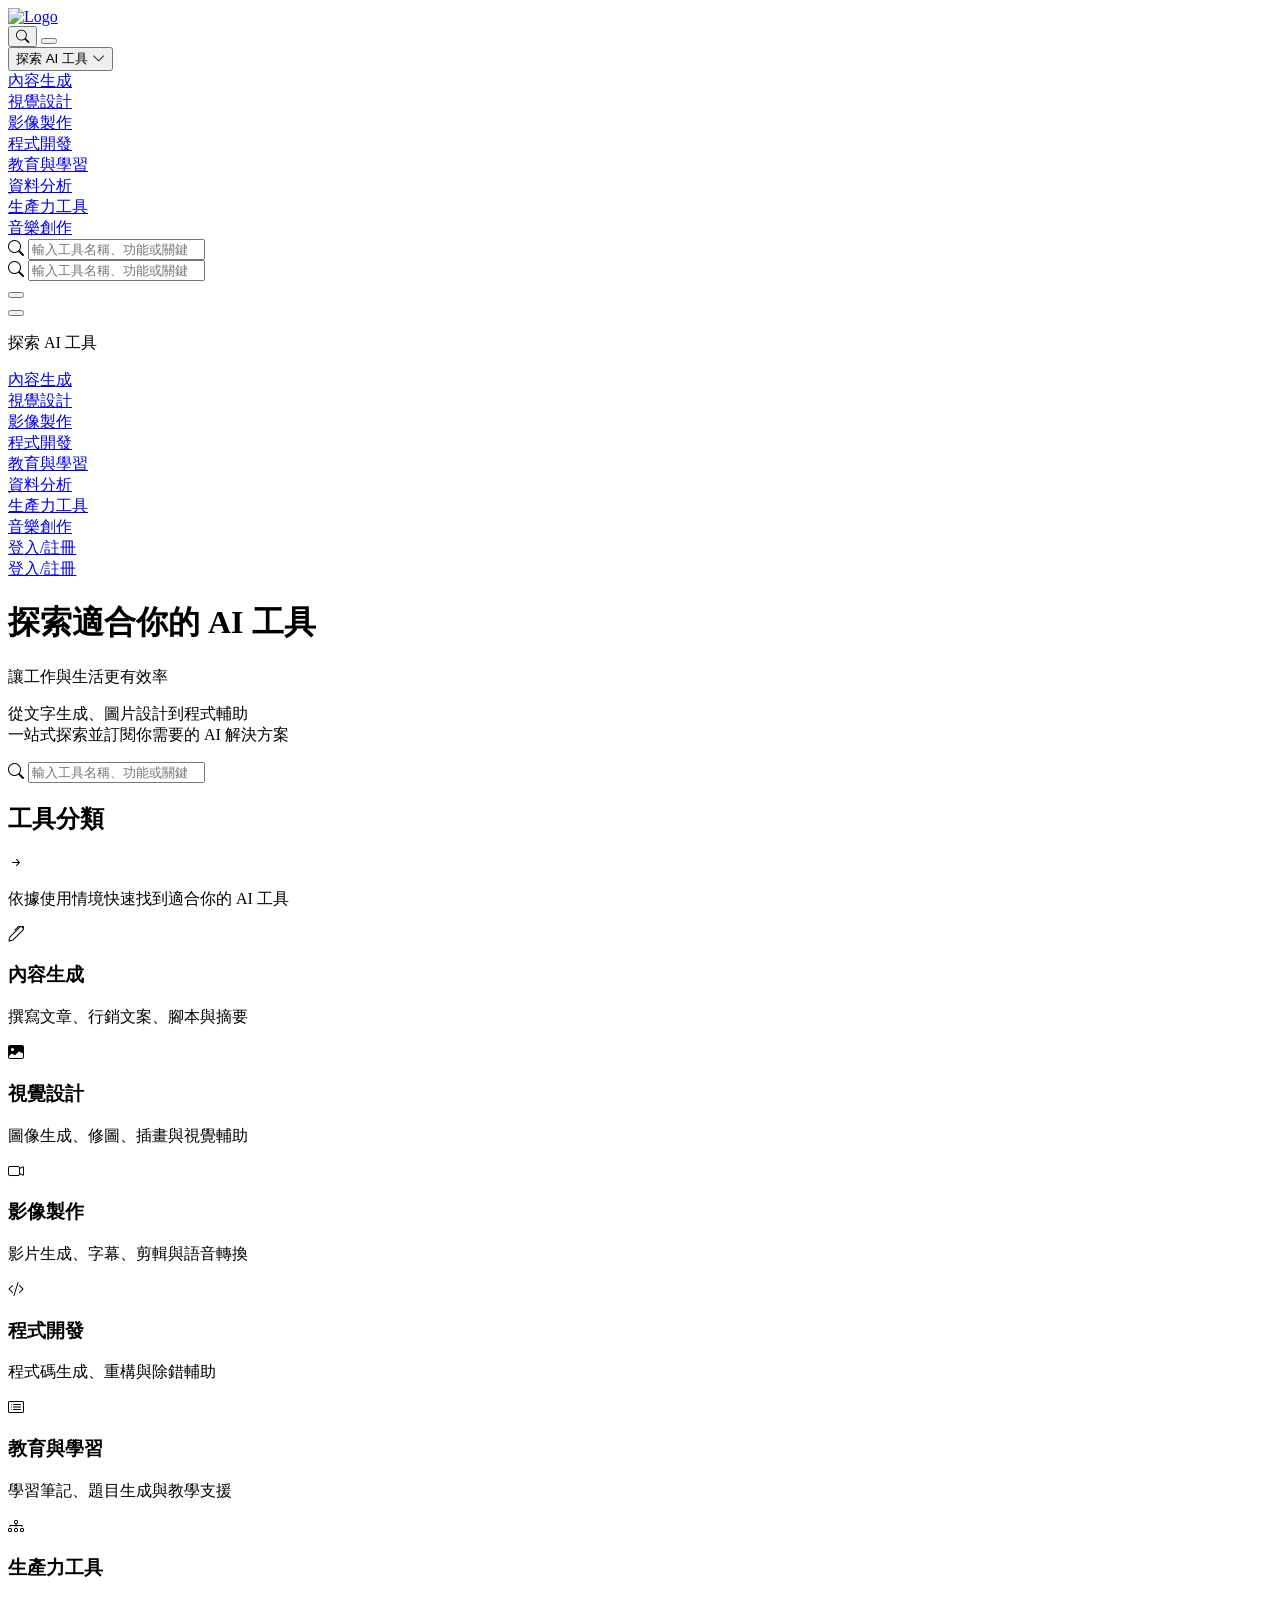
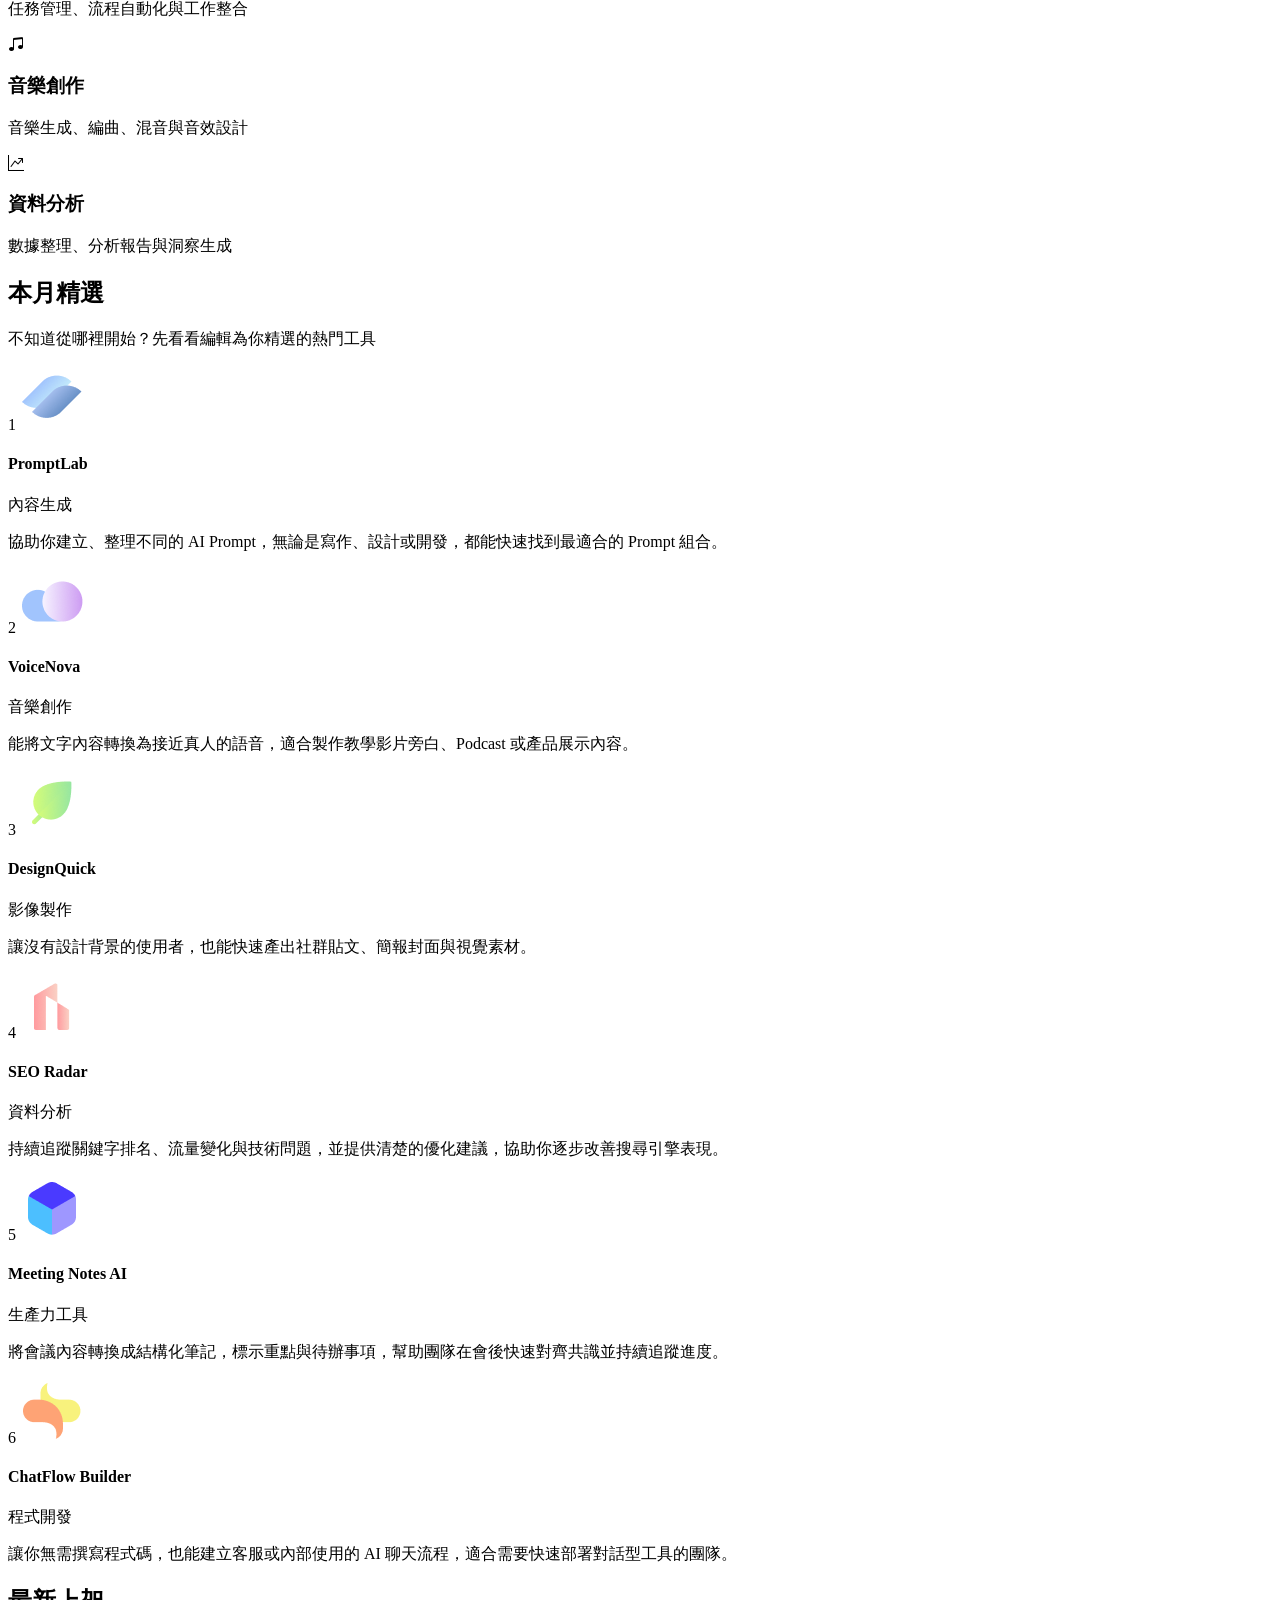
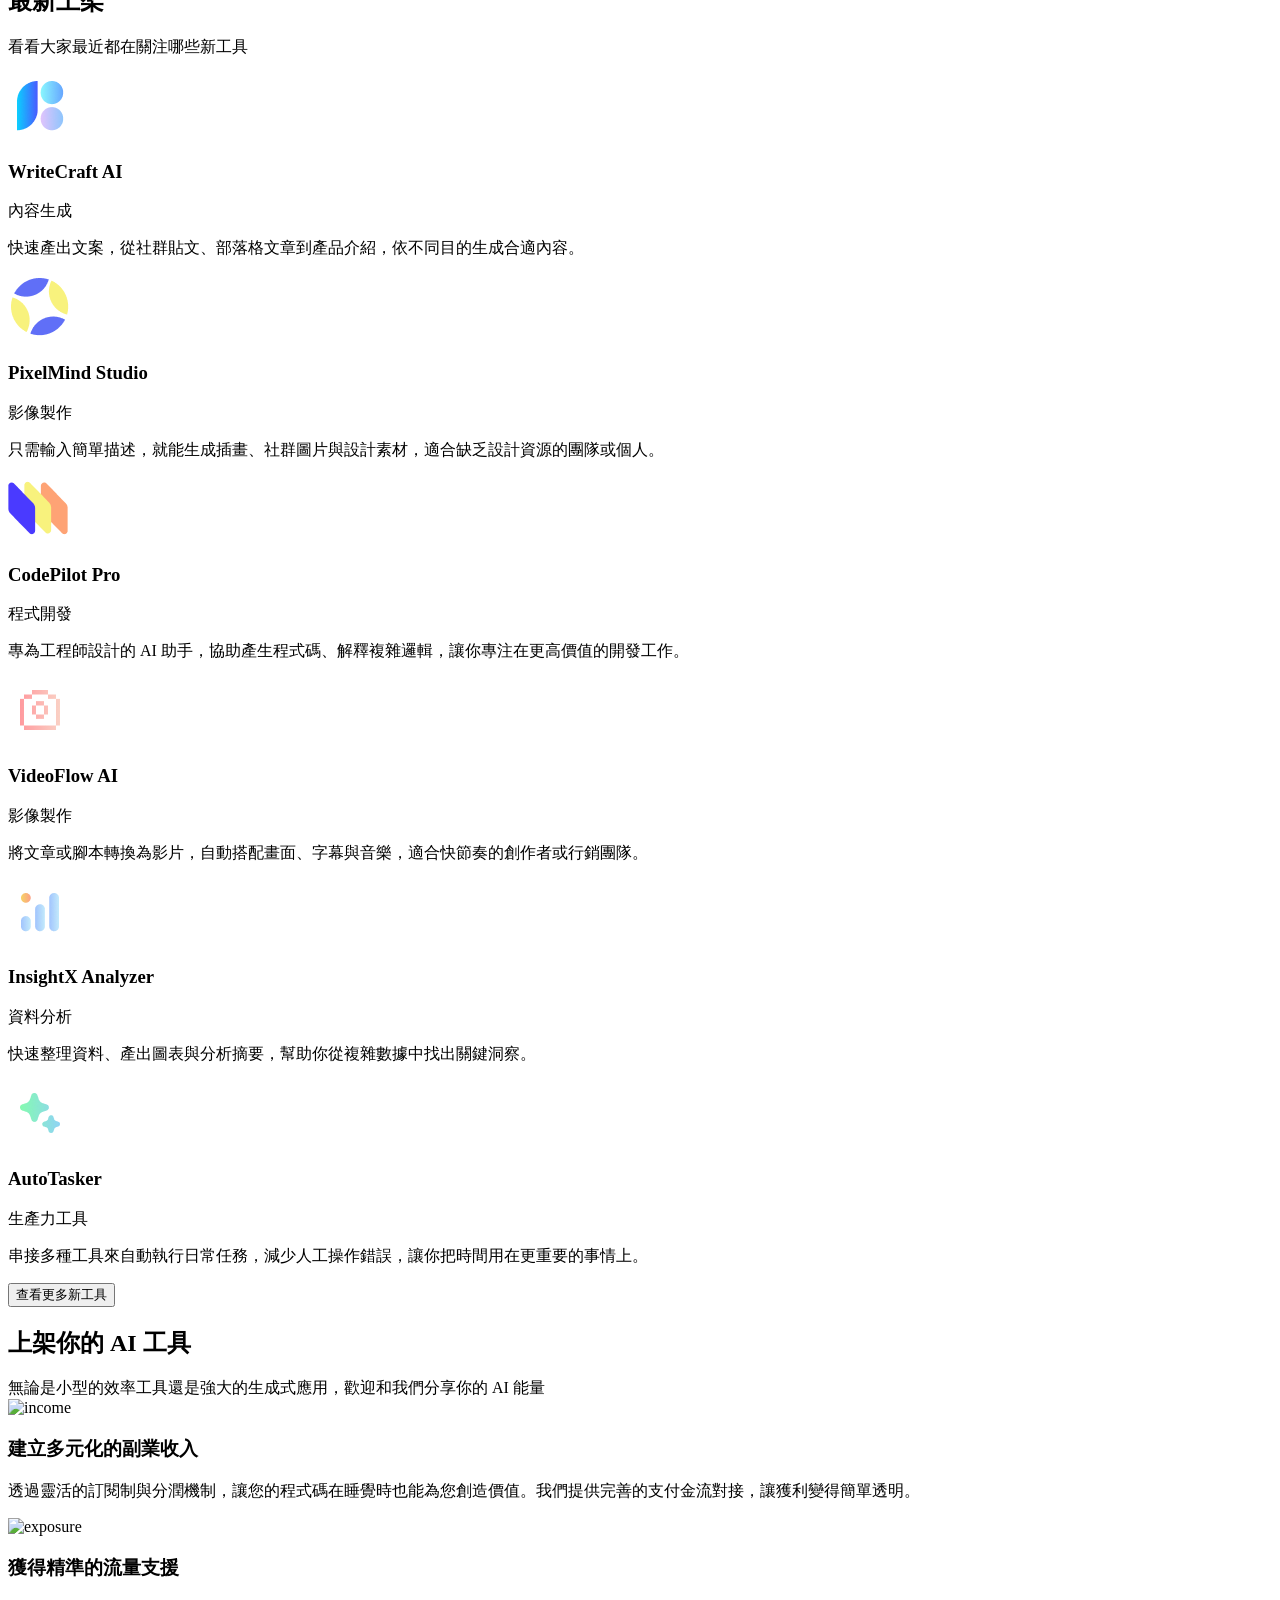
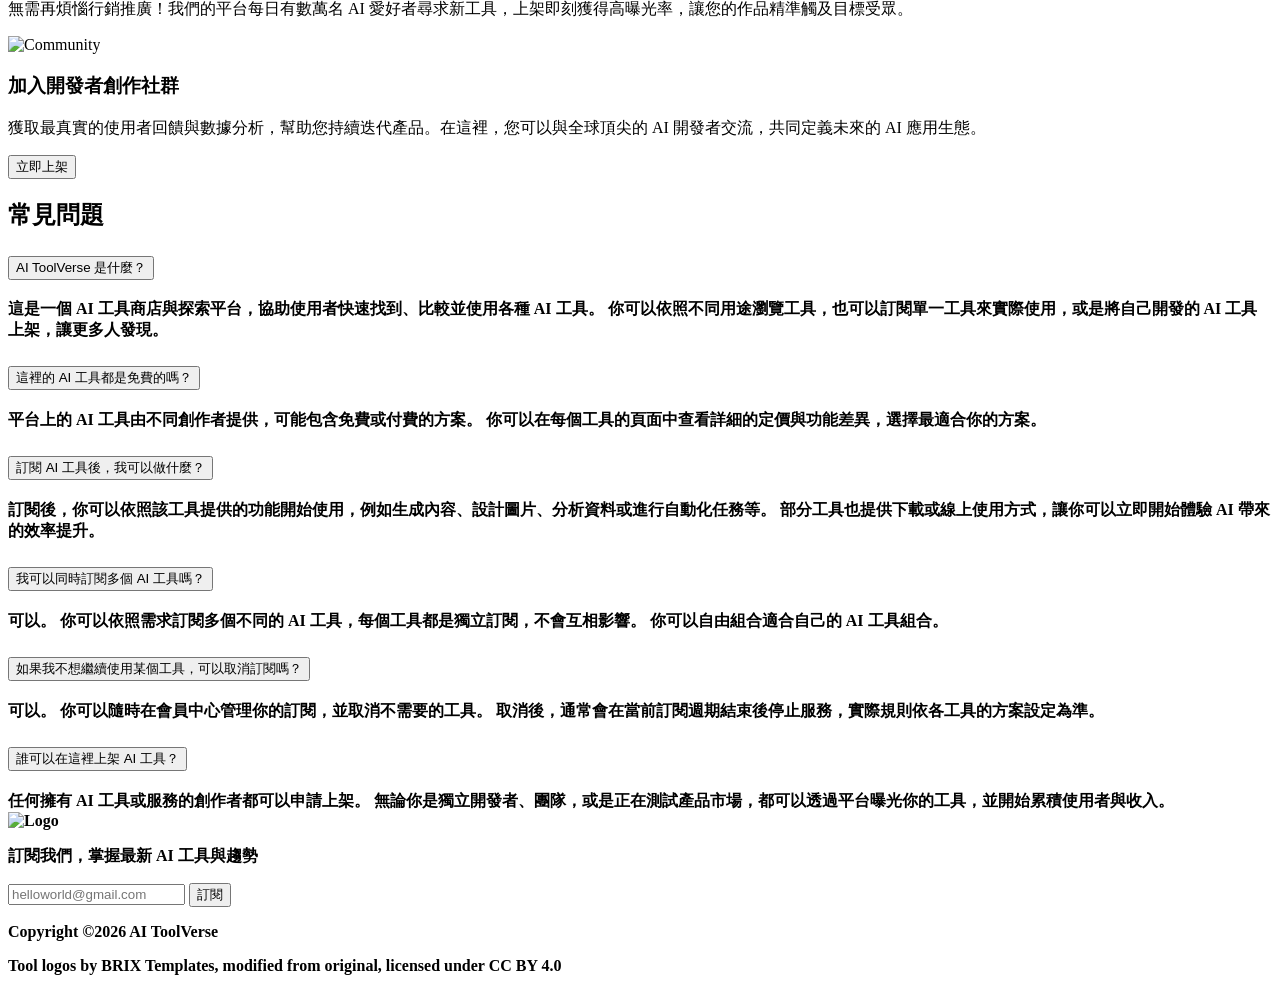
==== index.html @ 4deb785b "Updates" ====
<!DOCTYPE html>
<html lang="en">

<head>
  <meta charset="UTF-8" />
  <meta http-equiv="X-UA-Compatible" content="IE=edge" />
  <meta name="viewport" content="width=device-width, initial-scale=1.0" />
  <link rel="stylesheet" href="https://cdn.jsdelivr.net/npm/bootstrap-icons@1.13.1/font/bootstrap-icons.min.css">
  <title>index</title>
  <script type="module" crossorigin src="/week6-ai-Tool-Shop/assets/main-CasfZaQv.js"></script>
  <link rel="stylesheet" crossorigin href="/week6-ai-Tool-Shop/assets/main-BjvKILYa.css">
</head>

<body>
  <div class="container-lg">
    <nav class="navbar navbar-expand-lg navbar-dark bg-dark">
        <div class="container-fluid">
            <a href="../pages/index.html">
                <img src="/week6-ai-Tool-Shop/assets/Logo-BVlqBbcd.png" alt="Logo" class="logo me-5">
            </a>
            <div class="ms-auto d-flex justify-content-center align-items-center">
                <button class="navbar-toggler p-2 border-0 me-2" type="button" data-bs-toggle="collapse"
                    data-bs-target="#navbarSupportedContent" aria-controls="navbarSupportedContent"
                    aria-expanded="false" aria-label="Toggle navigation">
                    <i class="bi bi-search fs-4"></i>
                </button>
                <button class="navbar-toggler p-2 border-0" type="button" data-bs-toggle="offcanvas"
                    data-bs-target="#offcanvasNavbar" aria-controls="offcanvasNavbar">
                    <span class="navbar-toggler-icon"></span>
                </button>
            </div>
            <div class="dropdown me-4 d-none d-lg-block">
                <button class="btn btn-secondary bg-transparent border-0" type="button" id="dropdownMenuButton2"
                    data-bs-toggle="dropdown" aria-expanded="false">
                    探索 AI 工具
                    <i class="bi bi-chevron-down ms-2"></i>
                </button>
                <div class="dropdown-menu dropdown-menu-dark p-2 bg-white bg-opacity-8 border border-white border-opacity-12 border-radius"
                    aria-labelledby="dropdownMenuButton2">
                    <div>
                        <a class="dropdown-item active p-2" href="#">內容生成</a>
                    </div>
                    <div>
                        <a class="dropdown-item p-2" href="#">視覺設計</a>
                    </div>
                    <div>
                        <a class="dropdown-item p-2" href="#">影像製作</a>
                    </div>
                    <div>
                        <a class="dropdown-item p-2" href="#">程式開發</a>
                    </div>
                    <div>
                        <a class="dropdown-item p-2" href="#">教育與學習</a>
                    </div>
                    <div>
                        <a class="dropdown-item p-2" href="#">資料分析</a>
                    </div>
                    <div>
                        <a class="dropdown-item p-2" href="#">生產力工具</a>
                    </div>
                    <div>
                        <a class="dropdown-item p-2" href="#">音樂創作</a>
                    </div>
                </div>
            </div>
            <div class="position-relative d-none d-lg-block">
                <i class="bi bi-search fs-6 text-neutral-300 position-absolute top-50 translate-middle-y navbar-control-icon"></i>
                <input class="form-control me-2 bg-white text-dark" 
                    type="search" 
                    placeholder="輸入工具名稱、功能或關鍵字"
                    aria-label="Search">
            </div>
            <div class="collapse navbar-collapse" id="navbarSupportedContent">
                <div class="item bg-white bg-opacity-8 border border-white border-opacity-12 p-3 mt-3 d-lg-none d-flex nav-search-container">
                    <div class="position-relative flex-grow-1">
                        <i class="bi bi-search fs-6 text-neutral-300 position-absolute top-50 translate-middle-y navbar-control-icon "></i>
                        <input class="form-control me-2 bg-white text-dark" 
                            type="search" 
                            placeholder="輸入工具名稱、功能或關鍵字"
                            aria-label="Search">
                    </div>
                    <button type="button" 
                        class="btn-close btn-close-white p-2" 
                        data-bs-dismiss="offcanvas"
                        aria-label="Close">
                    </button>
                </div>
            </div>
            <div class="offcanvas offcanvas-end p-5 bg-white bg-opacity-8 border border-white border-opacity-12 d-lg-none"
                tabindex="-1" id="offcanvasNavbar" aria-labelledby="offcanvasNavbarLabel">
                <div class="offcanvas-header mb-4 p-0">
                    <button type="button" class="btn-close btn-close-white p-2" data-bs-dismiss="offcanvas"
                        aria-label="Close">
                    </button>
                </div>
                <div class="navbar-nav d-flex flex-column justify-content-between flex-grow-1">
                    <div>
                        <div class="border-bottom border-white border-opacity-12 mb-2">
                            <p class="h6 text-white p-3">探索 AI 工具</p>
                        </div>
                        <div>
                            <div class="mb-2">
                                <a class="nav-link p-2" href="#">內容生成</a>
                            </div>
                            <div class="mb-2">
                                <a class="nav-link p-2" href="#">視覺設計</a>
                            </div>
                            <div class="mb-2">
                                <a class="nav-link p-2" href="#">影像製作</a>
                            </div>
                            <div class="mb-2">
                                <a class="nav-link p-2" href="#">程式開發</a>
                            </div>
                            <div class="mb-2">
                                <a class="nav-link p-2" href="#">教育與學習</a>
                            </div>
                            <div class="mb-2">
                                <a class="nav-link p-2" href="#">資料分析</a>
                            </div>
                            <div class="mb-2">
                                <a class="nav-link p-2" href="#">生產力工具</a>
                            </div>
                            <div>
                                <a class="nav-link p-2" href="#">音樂創作</a>
                            </div>
                        </div>
                    </div>
                    <div class="d-flex justify-content-center align-items-center">
                        <a href="../pages/login.html" class="bg-primary offcanvas-login-link rounded-pill text-black">
                            登入/註冊
                        </a>
                    </div>
                </div>
            </div>
            <div>
                <a href="../pages/login.html" class="p-2 d-none d-lg-block">
                    登入/註冊
                </a>
            </div>
        </div>
    </nav>
</div>
    <main>
      <div class="index-hero-bg">
        <div class="container">
          <div class="index-hero">
            <h1 class="fs-2 display-lg-4 fw-bold mb-2 mb-lg-4">
              探索適合你的 AI 工具
            </h1>
            <span class="d-block fs-2 display-lg-4 fw-bold mb-4 mb-lg-5">
              讓工作與生活更有效率
            </span>
            <p class="text-neutral-200 mb-5 mb-lg-6 text-center">
              從文字生成、圖片設計到程式輔助<br>
              一站式探索並訂閱你需要的 AI 解決方案
            </p>
            <div class="position-relative">
              <i
                class="bi bi-search fs-6 text-neutral-300 position-absolute top-50 translate-middle-y index-control-icon "></i>
              <input class="form-control index-control-input me-2 bg-white text-dark" type="search"
                placeholder="輸入工具名稱、功能或關鍵字" aria-label="Search">
            </div>
          </div>
        </div>
      </div>
      <div class="tool-category py-8 py-lg-9">
        <div class="container-lg">
          <div class="d-flex justify-content-between align-items-center mb-2">
            <h2 class="fw-bold fs-3 fs-lg-2 mb-2">
              工具分類
            </h2>
            <i class="bi bi-arrow-right-short fs-4 p-2"></i>
          </div>
          <p class="text-neutral-200 mb-5">
            依據使用情境快速找到適合你的 AI 工具
          </p>
          <div class="row g-3 g-lg-4">
            <div class="col-6 col-lg-3">
              <div
                class="card p-5 p-lg-6 bg-white bg-opacity-8 border border-white border-opacity-12 text-center h-100">
                <i class="bi bi-pen fs-4 mb-4"></i>
                <h3 class="fs-6 fw-bold mb-1 fs-lg-5">內容生成</h3>
                <p class="text-neutral-200 fs-sm fs-lg-6">
                  撰寫文章、行銷文案、腳本與摘要
                </p>
              </div>
            </div>
            <div class="col-6 col-lg-3">
              <div
                class="card p-5 p-lg-6  bg-white bg-opacity-8 border border-white border-opacity-12 text-center h-100">
                <i class="bi bi-image-fill fs-4 mb-4"></i>
                <h3 class="fs-6 fw-bold mb-1 fs-lg-5">視覺設計</h3>
                <p class="text-neutral-200 fs-sm fs-lg-6">
                  圖像生成、修圖、插畫與視覺輔助
                </p>
              </div>
            </div>
            <div class="col-6 col-lg-3">
              <div
                class="card p-5 p-lg-6  bg-white bg-opacity-8 border border-white border-opacity-12 text-center h-100">
                <i class="bi bi-camera-video fs-4 mb-4"></i>
                <h3 class="fs-6 fw-bold mb-1 fs-lg-5">影像製作</h3>
                <p class="text-neutral-200 fs-sm fs-lg-6">
                  影片生成、字幕、剪輯與語音轉換
                </p>
              </div>
            </div>
            <div class="col-6 col-lg-3">
              <div
                class="card p-5 p-lg-6  bg-white bg-opacity-8 border border-white border-opacity-12 text-center h-100">
                <i class="bi bi-code-slash fs-4 mb-4"></i>
                <h3 class="fs-6 fw-bold mb-1 fs-lg-5">程式開發</h3>
                <p class="text-neutral-200 fs-sm fs-lg-6">
                  程式碼生成、重構與除錯輔助
                </p>
              </div>
            </div>
            <div class="col-6 col-lg-3">
              <div
                class="card p-5 p-lg-6  bg-white bg-opacity-8 border border-white border-opacity-12 text-center h-100">
                <i class="bi bi-card-list fs-4 mb-4"></i>
                <h3 class="fs-6 fw-bold mb-1 fs-lg-5">教育與學習</h3>
                <p class="text-neutral-200 fs-sm fs-lg-6">
                  學習筆記、題目生成與教學支援
                </p>
              </div>
            </div>
            <div class="col-6 col-lg-3">
              <div
                class="card p-5 p-lg-6  bg-white bg-opacity-8 border border-white border-opacity-12 text-center h-100">
                <i class="bi bi-diagram-3 fs-4 mb-4"></i>
                <h3 class="fs-6 fw-bold mb-1 fs-lg-5">生產力工具</h3>
                <p class="text-neutral-200 fs-sm fs-lg-6">
                  任務管理、流程自動化與工作整合
                </p>
              </div>
            </div>
            <div class="col-6 col-lg-3">
              <div
                class="card p-5 p-lg-6  bg-white bg-opacity-8 border border-white border-opacity-12 text-center h-100">
                <i class="bi bi-music-note-beamed fs-4 mb-4"></i>
                <h3 class="fs-6 fw-bold mb-1 fs-lg-5">音樂創作</h3>
                <p class="text-neutral-200 fs-sm fs-lg-6">
                  音樂生成、編曲、混音與音效設計
                </p>
              </div>
            </div>
            <div class="col-6 col-lg-3">
              <div
                class="card p-5 p-lg-6  bg-white bg-opacity-8 border border-white border-opacity-12 text-center h-100">
                <i class="bi bi-graph-up-arrow fs-4 mb-4"></i>
                <h3 class="fs-6 fw-bold mb-1 fs-lg-5">資料分析</h3>
                <p class="text-neutral-200 fs-sm fs-lg-6">
                  數據整理、分析報告與洞察生成
                </p>
              </div>
            </div>
          </div>
        </div>
      </div>
      <div class="monthly-picks py-8 py-lg-9">
        <div class="container-lg">
          <div class="mb-5">
            <h2 class="fw-bold fs-3 fs-lg-2 mb-2">
              本月精選
            </h2>
            <p class="text-neutral-200">
              不知道從哪裡開始？先看看編輯為你精選的熱門工具
            </p>
          </div>
          <div class="row g-4 g-lg-5 flex-nowrap overflow-x-auto flex-lg-wrap overflow-x-lg-visible">
            <div class="col-9 col-lg-4 col-lg-6">
              <div
                class="card px-5 py-4 px-lg-6 py-lg-5 d-flex flex-lg-row align-items-start align-items-lg-center h-100 border border-white border-opacity-12 bg-white bg-opacity-8 rounded">
                <span class="fw-bold fs-5 mb-4 mb-lg-0 me-lg-6">
                  1
                </span>
                <img src="[data-uri]" alt="PromptLab" class="mb-4 mb-lg-0 me-lg-6">
                <div>
                  <h4 class="fw-bold fs-5 fs-lg-4 mb-1">
                    PromptLab
                  </h4>
                  <span class="text-neutral-200 mb-2">
                    內容生成
                  </span>
                  <p>
                    協助你建立、整理不同的 AI Prompt，無論是寫作、設計或開發，都能快速找到最適合的 Prompt 組合。
                  </p>
                </div>
              </div>
            </div>
            <div class="col-9 col-lg-6">
              <div
                class="card px-5 py-4 px-lg-6 py-lg-5 d-flex flex-lg-row align-items-start align-items-lg-center h-100 border border-white border-opacity-12 bg-white bg-opacity-8 rounded">
                <span class="fw-bold fs-5 mb-4 mb-lg-0 me-lg-6">
                  2
                </span>
                <img src="[data-uri]" alt="VoiceNova" class="mb-4 mb-lg-0 me-lg-6">
                <div>
                  <h4 class="fw-bold fs-5 fs-lg-4 mb-1">
                    VoiceNova
                  </h4>
                  <span class="text-neutral-200 mb-2">
                    音樂創作
                  </span>
                  <p>
                    能將文字內容轉換為接近真人的語音，適合製作教學影片旁白、Podcast 或產品展示內容。
                  </p>
                </div>
              </div>
            </div>
            <div class="col-9 col-lg-6">
              <div
                class="card px-5 py-4 px-lg-6 py-lg-5 d-flex flex-lg-row align-items-start align-items-lg-center h-100 border border-white border-opacity-12 bg-white bg-opacity-8 rounded">
                <span class="fw-bold fs-5 mb-4 mb-lg-0 me-lg-6">
                  3
                </span>
                <img src="[data-uri]" alt="DesignQuick" class="mb-4 mb-lg-0 me-lg-6">
                <div>
                  <h4 class="fw-bold fs-5 fs-lg-4 mb-1">
                    DesignQuick
                  </h4>
                  <span class="text-neutral-200 mb-2">
                    影像製作
                  </span>
                  <p>
                    讓沒有設計背景的使用者，也能快速產出社群貼文、簡報封面與視覺素材。
                  </p>
                </div>
              </div>
            </div>
            <div class="col-9 col-lg-6">
              <div
                class="card px-5 py-4 px-lg-6 py-lg-5 d-flex flex-lg-row align-items-start align-items-lg-center h-100 border border-white border-opacity-12 bg-white bg-opacity-8 rounded">
                <span class="fw-bold fs-5 mb-4 mb-lg-0 me-lg-6">
                  4
                </span>
                <img src="[data-uri]" alt="SEO Radar" class="mb-4 mb-lg-0 me-lg-6">
                <div>
                  <h4 class="fw-bold fs-5 fs-lg-4 mb-1">
                    SEO Radar
                  </h4>
                  <span class="text-neutral-200 mb-2">
                    資料分析
                  </span>
                  <p>
                    持續追蹤關鍵字排名、流量變化與技術問題，並提供清楚的優化建議，協助你逐步改善搜尋引擎表現。
                  </p>
                </div>
              </div>
            </div>
            <div class="col-9 col-lg-6">
              <div
                class="card px-5 py-4 px-lg-6 py-lg-5 d-flex flex-lg-row align-items-start align-items-lg-center h-100 border border-white border-opacity-12 bg-white bg-opacity-8 rounded">
                <span class="fw-bold fs-5 mb-4 mb-lg-0 me-lg-6">
                  5
                </span>
                <img src="[data-uri]" alt="Meeting Notes AI" class="mb-4 mb-lg-0 me-lg-6">
                <div>
                  <h4 class="fw-bold fs-5 fs-lg-4 mb-1">
                    Meeting Notes AI
                  </h4>
                  <span class="text-neutral-200 mb-2">
                    生產力工具
                  </span>
                  <p>
                    將會議內容轉換成結構化筆記，標示重點與待辦事項，幫助團隊在會後快速對齊共識並持續追蹤進度。
                  </p>
                </div>
              </div>
            </div>
            <div class="col-9 col-lg-6">
              <div
                class="card px-5 py-4 px-lg-6 py-lg-5 d-flex flex-lg-row align-items-start align-items-lg-center h-100 border border-white border-opacity-12 bg-white bg-opacity-8 rounded">
                <span class="fw-bold fs-5 mb-4 mb-lg-0 me-lg-6">
                  6
                </span>
                <img src="[data-uri]" alt="ChatFlow Builder" class="mb-4 mb-lg-0 me-lg-6">
                <div>
                  <h4 class="fw-bold fs-5 fs-lg-4 mb-1">
                    ChatFlow Builder
                  </h4>
                  <span class="text-neutral-200 mb-2">
                    程式開發
                  </span>
                  <p>
                    讓你無需撰寫程式碼，也能建立客服或內部使用的 AI 聊天流程，適合需要快速部署對話型工具的團隊。
                  </p>
                </div>
              </div>
            </div>

          </div>
        </div>
      </div>
      <div class="new-arrivals py-8 py-lg-9">
        <div class="container-lg">
          <div class="text-center mb-5">
            <h2 class="fs-3 fs-lg-2 fw-bold">
              最新上架
            </h2>
            <p class="text-neutral-200">
              看看大家最近都在關注哪些新工具
            </p>
          </div>
          <div class="row g-4 flex-nowrap flex-lg-wrap overflow-x-auto overflow-x-lg-visible">
            <div class="col-9 col-lg-4">
              <div class="card p-4 p-lg-5 h-100 border border-white border-opacity-12 bg-white bg-opacity-8 rounded">
                <img src="[data-uri]" alt="WriteCraft AI" class="mb-4">
                <h3 class="fs-5 fs-lg-4 fw-bold mb-1">
                  WriteCraft AI
                </h3>
                <span class="text-neutral-200 mb-2">
                  內容生成
                </span>
                <p>
                  快速產出文案，從社群貼文、部落格文章到產品介紹，依不同目的生成合適內容。
                </p>
              </div>
            </div>
            <div class="col-9 col-lg-4">
              <div class="card p-4 p-lg-5 h-100 border border-white border-opacity-12 bg-white bg-opacity-8 rounded">
                <img src="[data-uri]" alt="PixelMind Studio" class="mb-4">
                <h3 class="fs-5 fw-bold mb-1">
                  PixelMind Studio
                </h3>
                <span class="text-neutral-200 mb-2">
                  影像製作
                </span>
                <p>
                  只需輸入簡單描述，就能生成插畫、社群圖片與設計素材，適合缺乏設計資源的團隊或個人。
                </p>
              </div>
            </div>
            <div class="col-9 col-lg-4">
              <div class="card p-4 p-lg-5 h-100 border border-white border-opacity-12 bg-white bg-opacity-8 rounded">
                <img src="[data-uri]" alt="CodePilot Pro" class="mb-4">
                <h3 class="fs-5 fs-lg-4 fw-bold mb-1">
                  CodePilot Pro
                </h3>
                <span class="text-neutral-200 mb-2">
                  程式開發
                </span>
                <p>
                  專為工程師設計的 AI 助手，協助產生程式碼、解釋複雜邏輯，讓你專注在更高價值的開發工作。
                </p>
              </div>
            </div>
            <div class="col-9 col-lg-4">
              <div class="card p-4 p-lg-5 h-100 border border-white border-opacity-12 bg-white bg-opacity-8 rounded">
                <img src="[data-uri]" alt="VideoFlow AI" class="mb-4">
                <h3 class="fs-5 fs-lg-4 fw-bold mb-1">
                  VideoFlow AI
                </h3>
                <span class="text-neutral-200 mb-2">
                  影像製作
                </span>
                <p>
                  將文章或腳本轉換為影片，自動搭配畫面、字幕與音樂，適合快節奏的創作者或行銷團隊。
                </p>
              </div>
            </div>
            <div class="col-9 col-lg-4">
              <div class="card p-4 p-lg-5 h-100 border border-white border-opacity-12 bg-white bg-opacity-8 rounded">
                <img src="[data-uri]" alt="InsightX Analyzer" class="mb-4">
                <h3 class="fs-5 fs-lg-4 fw-bold mb-1">
                  InsightX Analyzer
                </h3>
                <span class="text-neutral-200 mb-2">
                  資料分析
                </span>
                <p>
                  快速整理資料、產出圖表與分析摘要，幫助你從複雜數據中找出關鍵洞察。
                </p>
              </div>
            </div>
            <div class="col-9 col-lg-4">
              <div class="card p-4 p-lg-5 h-100 border border-white border-opacity-12 bg-white bg-opacity-8 rounded">
                <img src="[data-uri]" alt="AutoTasker" class="mb-4">
                <h3 class="fs-5 fs-lg-4 fw-bold mb-1">
                  AutoTasker
                </h3>
                <span class="text-neutral-200 mb-2">
                  生產力工具
                </span>
                <p>
                  串接多種工具來自動執行日常任務，減少人工操作錯誤，讓你把時間用在更重要的事情上。
                </p>
              </div>
            </div>
          </div>
          <div class="text-center">
            <button type="button"
              class="btn btn-primary py-2 px-5 mt-5 offcanvas-login-link rounded-pill">查看更多新工具</button>
          </div>
        </div>
      </div>
      <div class="submit-tool py-8">
        <div class="container-lg">
          <div class="d-flex flex-column justify-content-center align-items-center">
            <div class="mb-5 text-center">
              <h2 class="fs-3 fs-lg-2 fw-bold mb-2">
                上架你的 AI 工具
              </h2>
              <span class="text-neutral-200">
                無論是小型的效率工具還是強大的生成式應用，歡迎和我們分享你的 AI 能量
              </span>
            </div>
            <div class="row">
              <div class="col-lg-4 h-100">
                <div class="p-4 p-lg-5 text-center">
                  <img src="/week6-ai-Tool-Shop/assets/index-income-Dlcc-_CM.png" alt="income" class="mb-2">
                  <h3 class="fs-5 fs-lg-4 fw-bold mb-2">
                    建立多元化的副業收入
                  </h3>
                  <p class="text-neutral-200">
                    透過靈活的訂閱制與分潤機制，讓您的程式碼在睡覺時也能為您創造價值。我們提供完善的支付金流對接，讓獲利變得簡單透明。
                  </p>
                </div>
              </div>
              <div class="col-lg-4 h-100">
                <div class="p-4 p-lg-5 text-center">
                  <img src="/week6-ai-Tool-Shop/assets/index-exposure-CiL5MiqP.png" alt="exposure" class="mb-2">
                  <h3 class="fs-5 fs-lg-4 fw-bold mb-2">
                    獲得精準的流量支援
                  </h3>
                  <p class="text-neutral-200">
                    無需再煩惱行銷推廣！我們的平台每日有數萬名 AI 愛好者尋求新工具，上架即刻獲得高曝光率，讓您的作品精準觸及目標受眾。
                  </p>
                </div>
              </div>
              <div class="col-lg-4 h-100">
                <div class="p-4 p-lg-5 text-center">
                  <img src="/week6-ai-Tool-Shop/assets/index-Community-BXPogrwa.png" alt="Community" class="mb-2">
                  <h3 class="fs-5 fs-lg-4 fw-bold mb-2">
                    加入開發者創作社群
                  </h3>
                  <p class="text-neutral-200">
                    獲取最真實的使用者回饋與數據分析，幫助您持續迭代產品。在這裡，您可以與全球頂尖的 AI 開發者交流，共同定義未來的 AI 應用生態。
                  </p>
                </div>
              </div>
            </div>
            <div>
              <button type="button"
                class="btn btn-primary py-2 px-5 mt-5 offcanvas-login-link rounded-pill">立即上架</button>
            </div>
          </div>
        </div>
      </div>
      <div class="faq py-8 py-lg-9">
        <div class="container">
          <div class="row justify-content-center">
            <div class="col-lg-10">
              <div class="text-center mb-5">
                <h2 class="fs-3 fs-lg-2 fw-bold">
                  常見問題
                </h2>
              </div>
              <div class="accordion" id="accordionExample">
                <div class="accordion-item border-0">
                  <h2 class="accordion-header" id="headingOne">
                    <button class="accordion-button text-white border-bottom border-white border-opacity-12 p-4"
                      type="button" data-bs-toggle="collapse" data-bs-target="#collapseOne" aria-expanded="true"
                      aria-controls="collapseOne">
                      AI ToolVerse 是什麼？
                    </button>
                  </h2>
                  <div id="collapseOne" class="accordion-collapse collapse show p-4" aria-labelledby="headingOne"
                    data-bs-parent="#accordionExample">
                    <div class="accordion-body">
                      <strong class="text-neutral-200">這是一個 AI 工具商店與探索平台，協助使用者快速找到、比較並使用各種 AI 工具。
                        你可以依照不同用途瀏覽工具，也可以訂閱單一工具來實際使用，或是將自己開發的 AI 工具上架，讓更多人發現。
                    </div>
                  </div>
                </div>
                <div class="accordion-item border-0">
                  <h2 class="accordion-header" id="headingTwo">
                    <button
                      class="accordion-button text-white border-bottom border-white border-opacity-12 p-4 collapsed"
                      type="button" data-bs-toggle="collapse" data-bs-target="#collapseTwo" aria-expanded="false"
                      aria-controls="collapseTwo">
                      這裡的 AI 工具都是免費的嗎？
                    </button>
                  </h2>
                  <div id="collapseTwo" class="accordion-collapse collapse p-4" aria-labelledby="headingTwo"
                    data-bs-parent="#accordionExample">
                    <div class="accordion-body">
                      <strong class="text-neutral-200">平台上的 AI 工具由不同創作者提供，可能包含免費或付費的方案。
                        你可以在每個工具的頁面中查看詳細的定價與功能差異，選擇最適合你的方案。
                    </div>
                  </div>
                </div>
                <div class="accordion-item border-0">
                  <h2 class="accordion-header" id="headingThree">
                    <button
                      class="accordion-button text-white border-bottom border-white border-opacity-12 p-4 collapsed"
                      type="button" data-bs-toggle="collapse" data-bs-target="#collapseThree" aria-expanded="false"
                      aria-controls="collapseThree">
                      訂閱 AI 工具後，我可以做什麼？
                    </button>
                  </h2>
                  <div id="collapseThree" class="accordion-collapse collapse p-4" aria-labelledby="headingThree"
                    data-bs-parent="#accordionExample">
                    <div class="accordion-body">
                      <strong class="text-neutral-200">訂閱後，你可以依照該工具提供的功能開始使用，例如生成內容、設計圖片、分析資料或進行自動化任務等。
                        部分工具也提供下載或線上使用方式，讓你可以立即開始體驗 AI 帶來的效率提升。
                    </div>
                  </div>
                </div>
                <div class="accordion-item border-0">
                  <h2 class="accordion-header" id="headingFour">
                    <button
                      class="accordion-button text-white border-bottom border-white border-opacity-12 p-4 collapsed"
                      type="button" data-bs-toggle="collapse" data-bs-target="#collapseFour" aria-expanded="false"
                      aria-controls="collapseFour">
                      我可以同時訂閱多個 AI 工具嗎？
                    </button>
                  </h2>
                  <div id="collapseFour" class="accordion-collapse collapse p-4" aria-labelledby="headingFour"
                    data-bs-parent="#accordionExample">
                    <div class="accordion-body">
                      <strong class="text-neutral-200">可以。 你可以依照需求訂閱多個不同的 AI 工具，每個工具都是獨立訂閱，不會互相影響。 你可以自由組合適合自己的 AI 工具組合。
                    </div>
                  </div>
                </div>
                <div class="accordion-item border-0">
                  <h2 class="accordion-header" id="headingFive">
                    <button
                      class="accordion-button text-white border-bottom border-white border-opacity-12 p-4 collapsed"
                      type="button" data-bs-toggle="collapse" data-bs-target="#collapseFive" aria-expanded="false"
                      aria-controls="collapseFive">
                      如果我不想繼續使用某個工具，可以取消訂閱嗎？
                    </button>
                  </h2>
                  <div id="collapseFive" class="accordion-collapse collapse p-4" aria-labelledby="headingFive"
                    data-bs-parent="#accordionExample">
                    <div class="accordion-body">
                      <strong class="text-neutral-200">可以。 你可以隨時在會員中心管理你的訂閱，並取消不需要的工具。
                        取消後，通常會在當前訂閱週期結束後停止服務，實際規則依各工具的方案設定為準。
                    </div>
                  </div>
                </div>
                <div class="accordion-item border-0">
                  <h2 class="accordion-header" id="headingSix">
                    <button
                      class="accordion-button text-white border-bottom border-white border-opacity-12 p-4 collapsed"
                      type="button" data-bs-toggle="collapse" data-bs-target="#collapseSix" aria-expanded="false"
                      aria-controls="collapseSix">
                      誰可以在這裡上架 AI 工具？
                    </button>
                  </h2>
                  <div id="collapseSix" class="accordion-collapse collapse p-4" aria-labelledby="headingSix"
                    data-bs-parent="#accordionExample">
                    <div class="accordion-body">
                      <strong class="text-neutral-200">任何擁有 AI 工具或服務的創作者都可以申請上架。
                        無論你是獨立開發者、團隊，或是正在測試產品市場，都可以透過平台曝光你的工具，並開始累積使用者與收入。
                    </div>
                  </div>
                </div>
              </div>
            </div>
          </div>
        </div>
      </div>
      </div>
    </main>



    <footer class="bg-neutral-500 py-8">
    <div class="container">
        <div class="d-flex flex-column flex-lg-row justify-content-lg-between mb-6">
            <div class="mb-5">
                <img src="/week6-ai-Tool-Shop/assets/Logo-BVlqBbcd.png" alt="Logo" class="logo">
            </div>
            <div>
                <p class="text-white fw-normal mb-2">
                    訂閱我們，掌握最新 AI 工具與趨勢
                </p>
                <div class="input-group mb-3">
                    <input type="text" class="form-control py-2 px-4 bg-white " placeholder="helloworld@gmail.com"
                        aria-label="Recipient's username" aria-describedby="button-addon2">
                    <button class="btn btn-outline-secondary bg-primary text-black border-white border-opacity-12" type="button"
                        id="button-addon2">訂閱</button>
                </div>
            </div>
        </div>
        <div class="pt-5 text-center text-neutral-200 border-top border-white border-opacity-12">
            <p class="mb-1 fs-sm">Copyright ©2026 AI ToolVerse</p>
            <p class="fs-sm">Tool logos by BRIX Templates, modified from original, licensed under CC BY 4.0</p>
        </div>
    </div>
</footer>
</body>

</html>
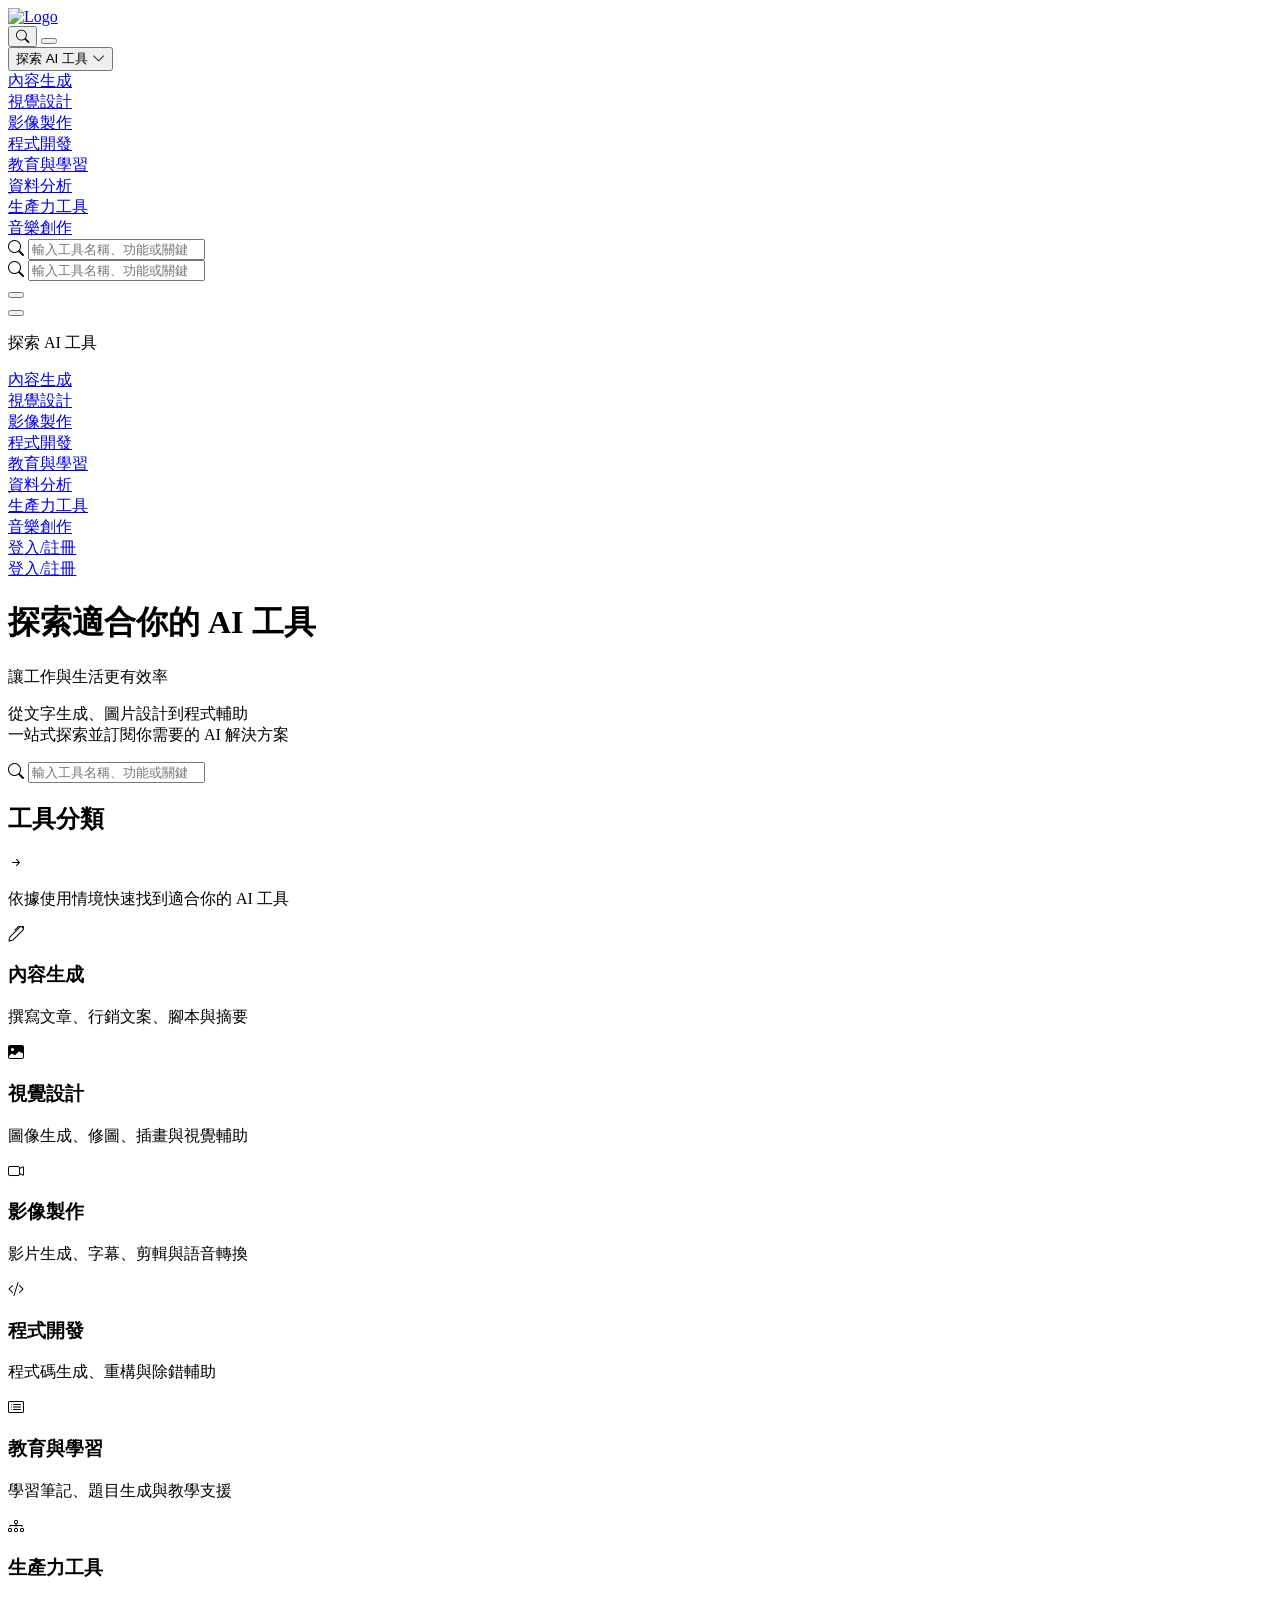
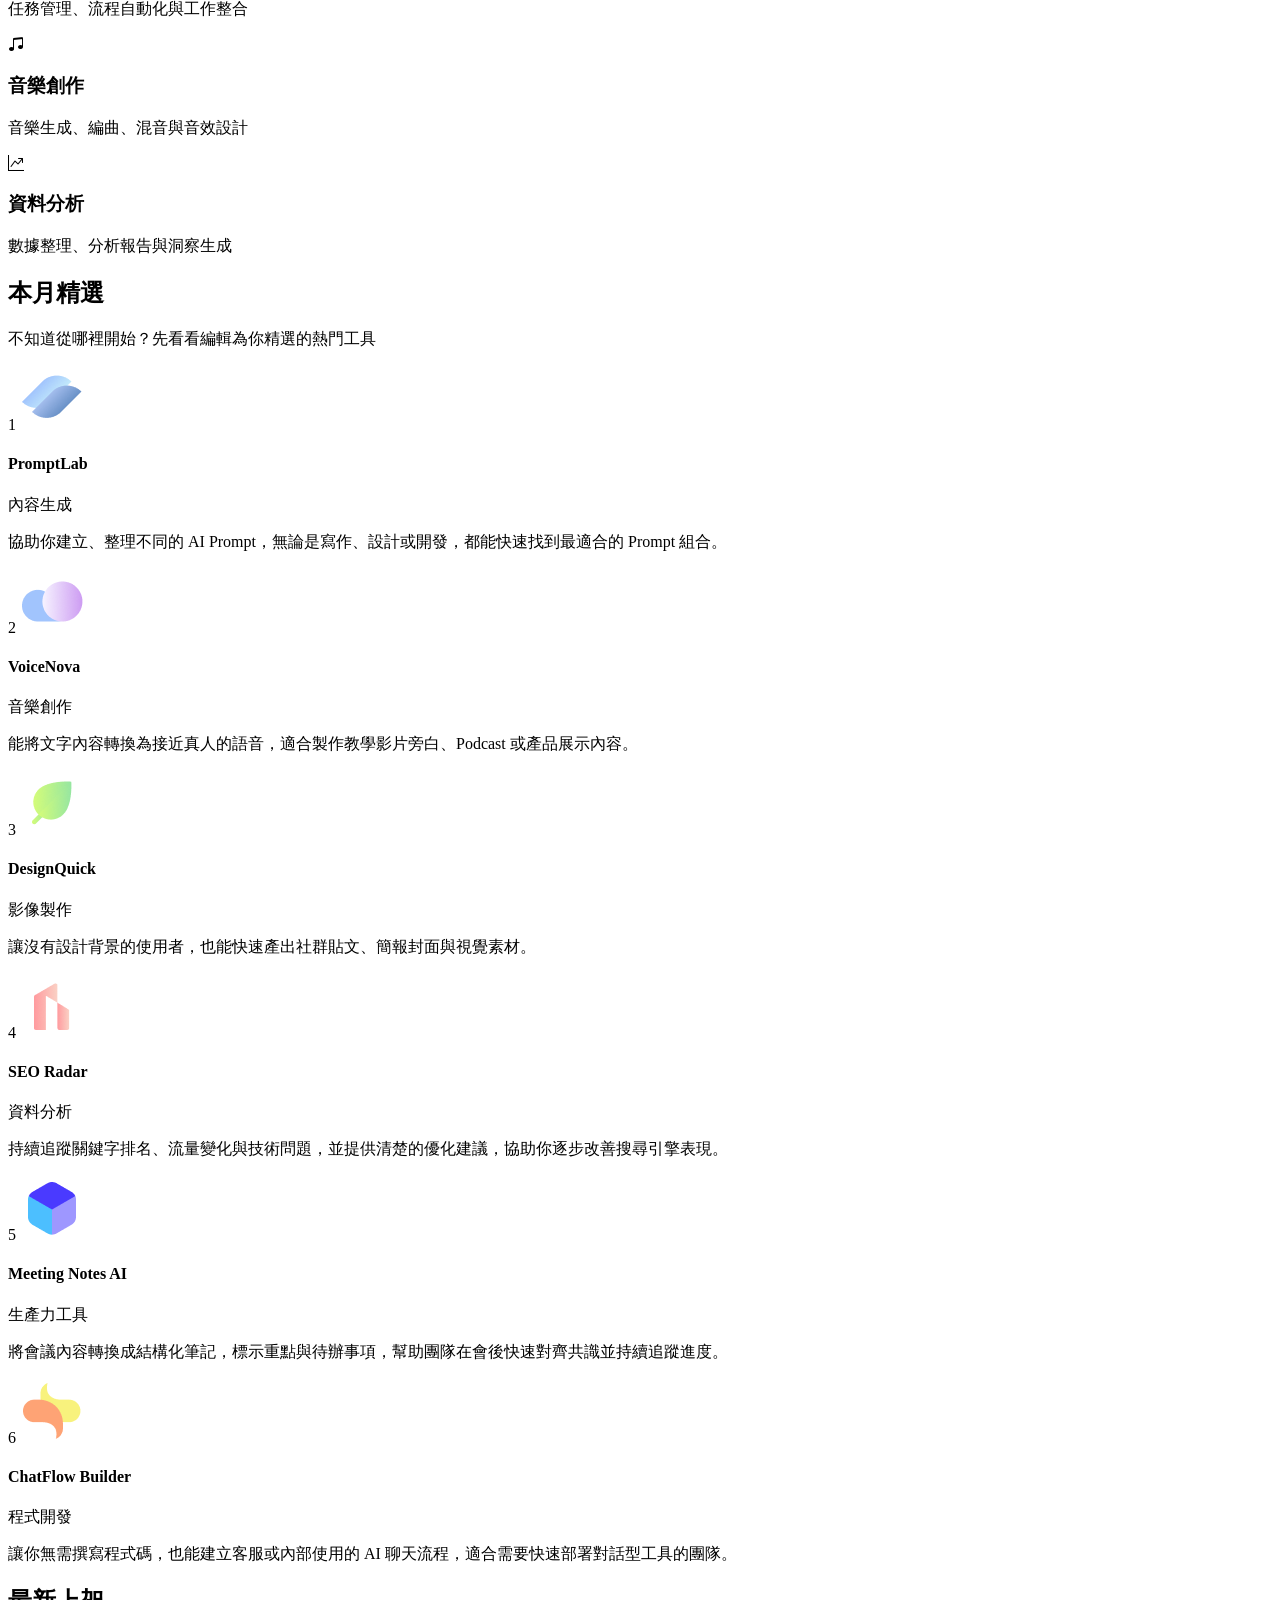
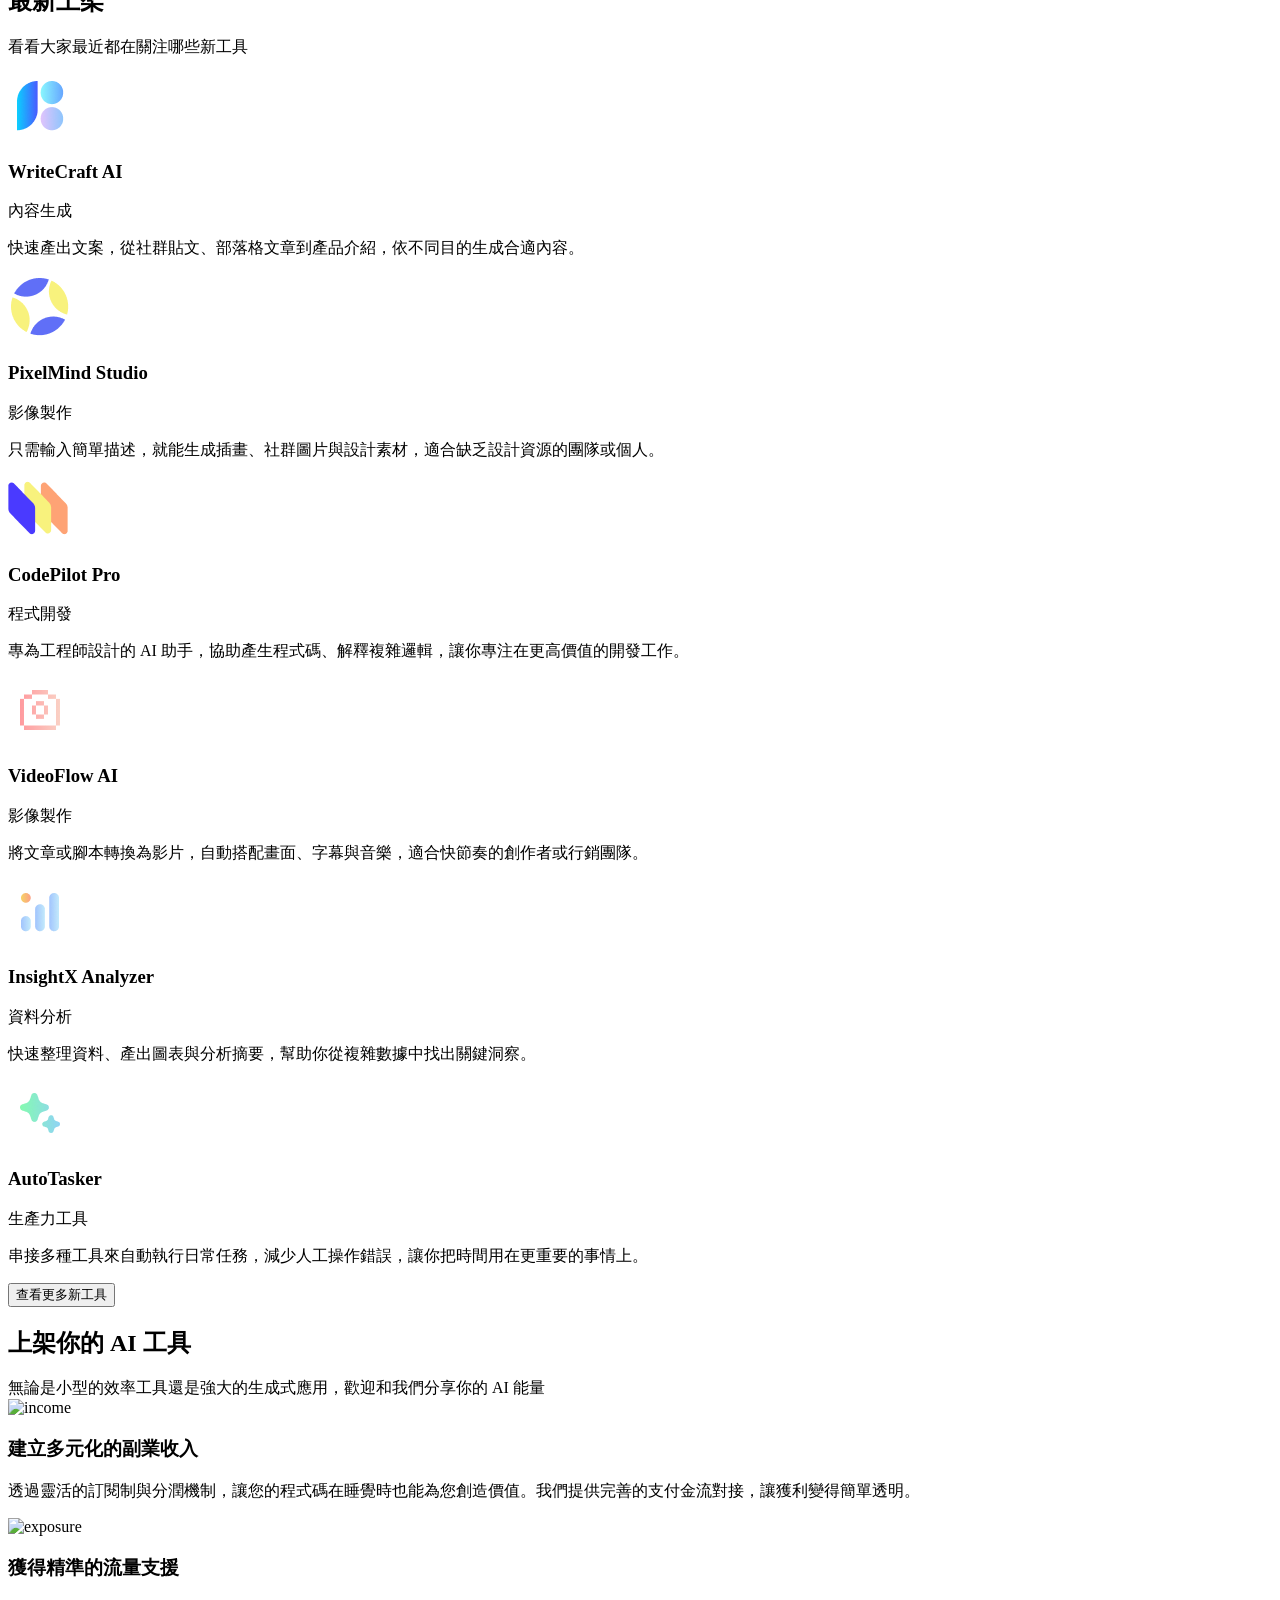
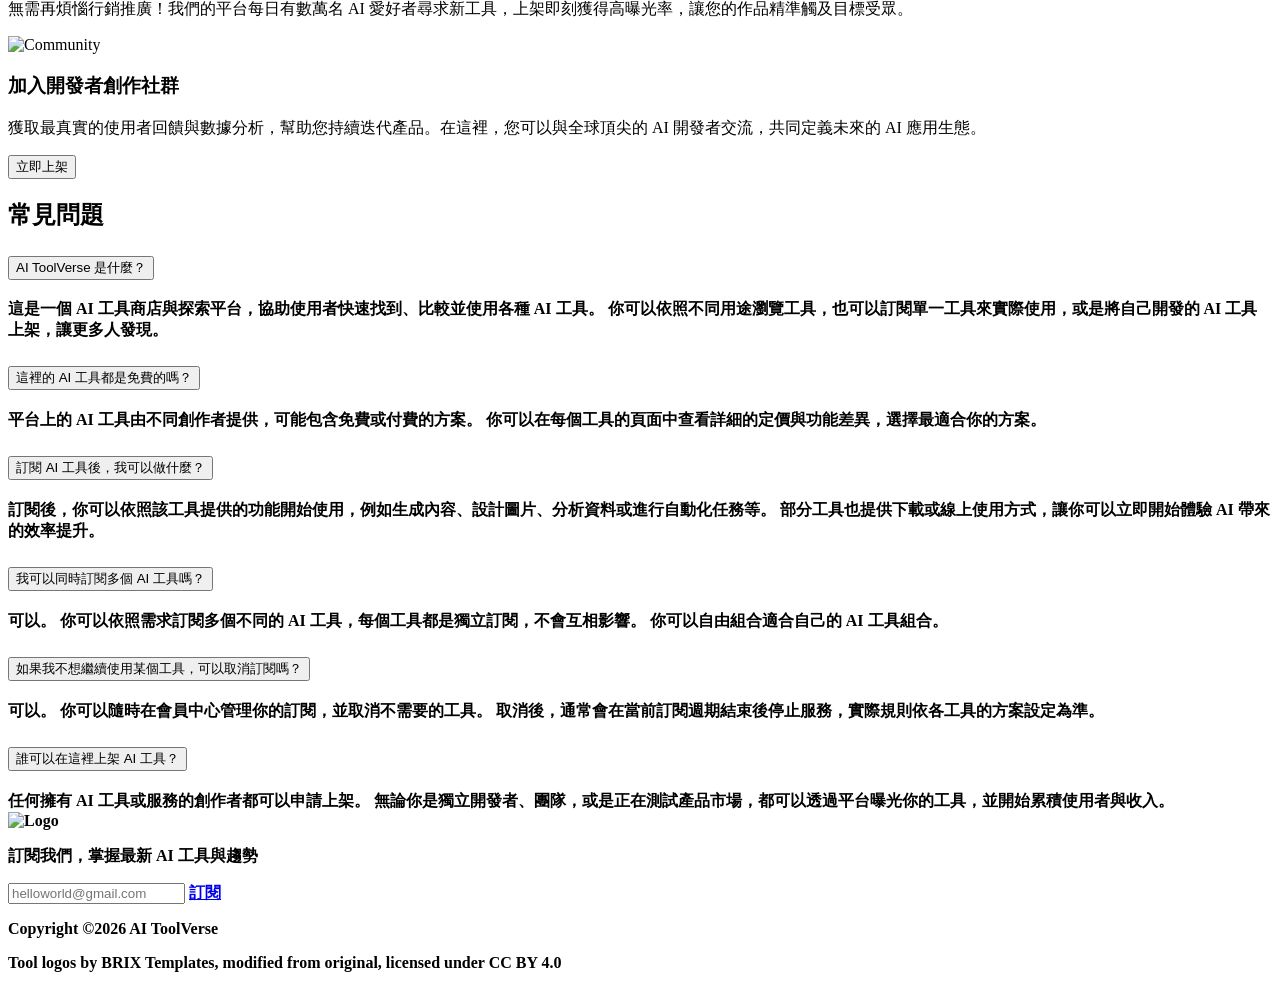
==== commit 535159cc: "Updates" ====
--- a/index.html
+++ b/index.html
@@ -7,15 +7,15 @@
   <meta name="viewport" content="width=device-width, initial-scale=1.0" />
   <link rel="stylesheet" href="https://cdn.jsdelivr.net/npm/bootstrap-icons@1.13.1/font/bootstrap-icons.min.css">
   <title>index</title>
-  <script type="module" crossorigin src="/week6-ai-Tool-Shop/assets/main-CasfZaQv.js"></script>
-  <link rel="stylesheet" crossorigin href="/week6-ai-Tool-Shop/assets/main-BjvKILYa.css">
+  <script type="module" crossorigin src="/week6-ai-Tool-Shop/assets/main-oN8A-q5p.js"></script>
+  <link rel="stylesheet" crossorigin href="/week6-ai-Tool-Shop/assets/main-Cl86HxVE.css">
 </head>
 
 <body>
   <div class="container-lg">
     <nav class="navbar navbar-expand-lg navbar-dark bg-dark">
         <div class="container-fluid">
-            <a href="../pages/index.html">
+            <a href="index.html">
                 <img src="/week6-ai-Tool-Shop/assets/Logo-BVlqBbcd.png" alt="Logo" class="logo me-5">
             </a>
             <div class="ms-auto d-flex justify-content-center align-items-center">
@@ -126,14 +126,14 @@
                         </div>
                     </div>
                     <div class="d-flex justify-content-center align-items-center">
-                        <a href="../pages/login.html" class="bg-primary offcanvas-login-link rounded-pill text-black">
+                        <a href="login.html" class="bg-primary offcanvas-login-link rounded-pill text-black">
                             登入/註冊
                         </a>
                     </div>
                 </div>
             </div>
             <div>
-                <a href="../pages/login.html" class="p-2 d-none d-lg-block">
+                <a href="login.html" class="p-2 d-none d-lg-block">
                     登入/註冊
                 </a>
             </div>
@@ -679,10 +679,14 @@
                     訂閱我們，掌握最新 AI 工具與趨勢
                 </p>
                 <div class="input-group mb-3">
-                    <input type="text" class="form-control py-2 px-4 bg-white " placeholder="helloworld@gmail.com"
+                    <input type="text" class="form-control py-2 px-4 bg-white rounded-start-3" placeholder="helloworld@gmail.com"
                         aria-label="Recipient's username" aria-describedby="button-addon2">
-                    <button class="btn btn-outline-secondary bg-primary text-black border-white border-opacity-12" type="button"
-                        id="button-addon2">訂閱</button>
+                    
+                    <a href="pricing.html" class="btn btn-outline-secondary bg-primary text-dark border-white border-opacity-12" id="button-addon2">
+                        訂閱
+                    </a>
+                    <!-- <button class="btn btn-outline-secondary bg-primary text-dark border-white border-opacity-12" type="button"
+                        id="button-addon2">訂閱</button> -->
                 </div>
             </div>
         </div>
